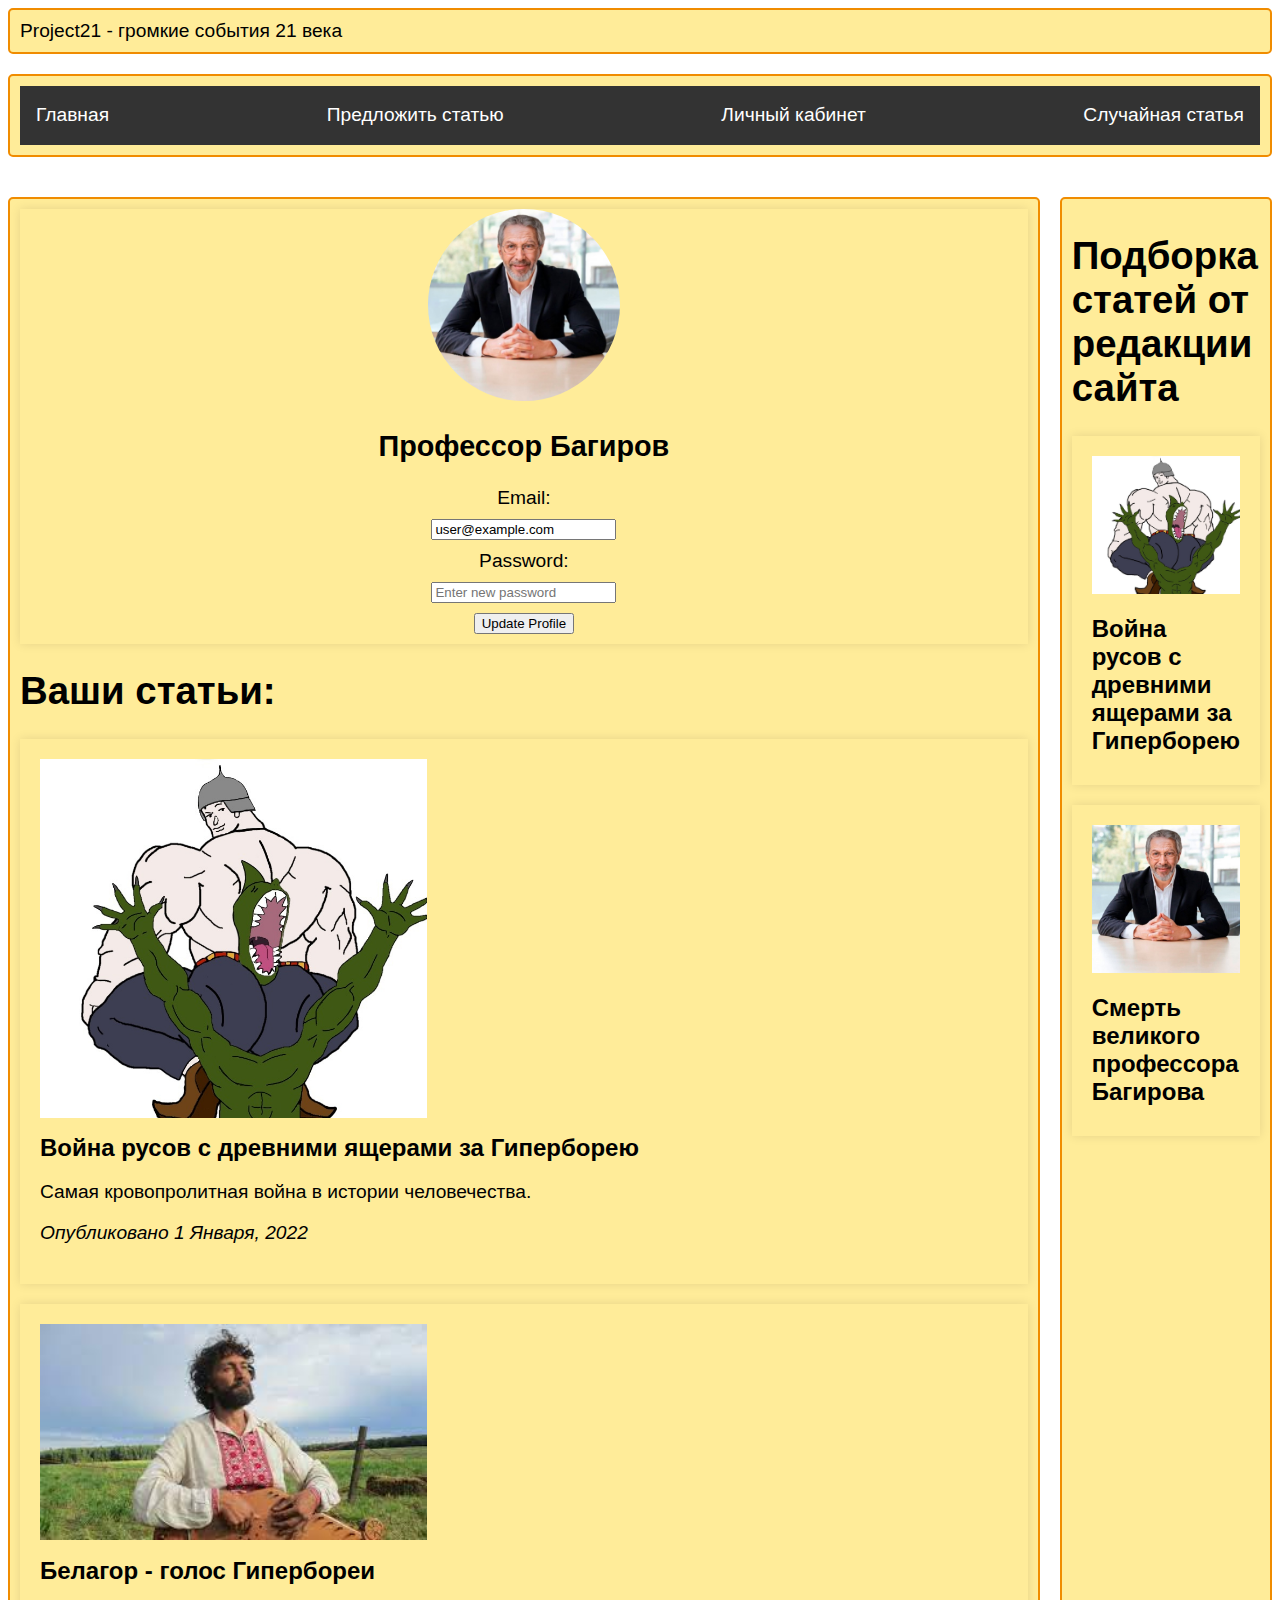
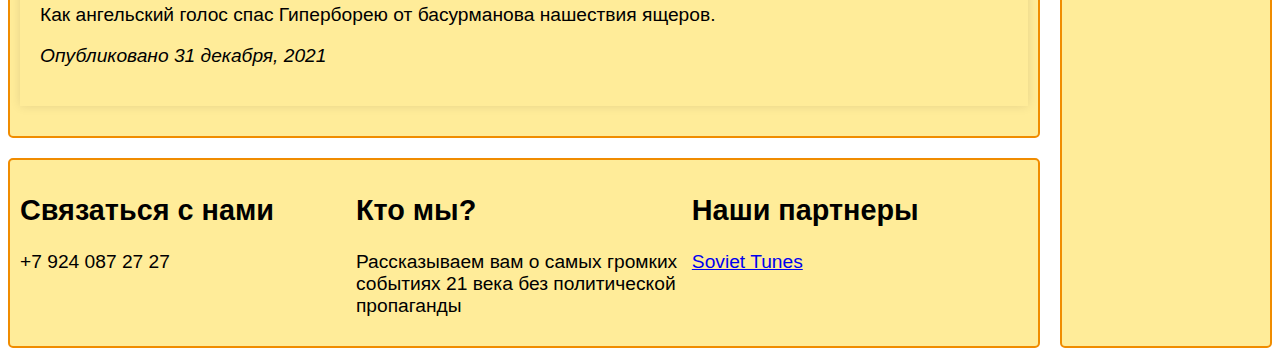
==== html/account.html @ 488320fe "account page" ====
<!DOCTYPE html>
<html lang="en">
<head>
  <meta charset="UTF-8">
  <title>New Article</title>
  <link rel="stylesheet" href="../css/account.css">
</head>
<body>
<div class="wrapper">    
    <header class="main-head">Project21 - громкие события 21 века</header>
    <nav class="main-nav">
      <ul>
        <li><a href="main.html">Главная</a></li>
        <li><a href="publish_article.html">Предложить статью</a></li>
        <li><a href="account.html">Личный кабинет</a></li>
        <li><a href="">Случайная статья</a></li>
      </ul>
    </nav>
    <div class="content">
        <article class="container">
            <div class="profile">
              <img class="profile-picture" src="../res/drawable/bagirov.jpg" alt="User Profile Picture">
              <h2>Профессор Багиров</h2>
            </div>
            
            <div class="edit-profile">
              <form class="edit-profile-form" method="post">
                <label for="email">Email:</label>
                <input type="email" id="email" name="email" value="user@example.com">
          
                <label for="password">Password:</label>
                <input type="password" id="password" name="password" placeholder="Enter new password">
          
                <input type="submit" value="Update Profile">
              </form>
            </div>
        </article>

        <article>
            <h1>Ваши статьи:</h1>
            <article class="article">
                <img src="../res/drawable/stratching.jpg" alt="Article Image" class="article-image">
                <h1 class="article-title">Война русов с древними ящерами за Гиперборею</h1>
                <p class="article-description">Самая кровопролитная война в истории человечества.</p>
                <p class="article-date">Опубликовано 1 Января, 2022</p>
            </article>
            <article class="article">
                <img src="../res/drawable/yarilo.jpg" alt="Article Image" class="article-image">
                <h1 class="article-title">Белагор - голос Гипербореи</h1>
                <p class="article-description">Как ангельский голос спас Гиперборею от басурманова нашествия ящеров.</p>
                <p class="article-date">Опубликовано 31 декабря, 2021</p>
            </article>
        </article>

    </div>
      <aside class="side">
        <h1>Подборка статей от редакции сайта</h1>
        <article class="side-article">
          <img src="../res/drawable/stratching.jpg" alt="Article Image">
          <h1 class="article-title">Война русов с древними ящерами за Гиперборею</h1>
        </article>
  
        <article class="side-article">
          <img src="../res/drawable/bagirov.jpg" alt="Article Image">
          <h1 class="article-title">Смерть великого профессора Багирова</h1>
        </article>
      </aside>
      <footer class="main-footer">
        <div class="about-us">
          <h2>Кто мы?</h2>
          <p>Рассказываем вам о самых громких событиях 21 века без политической пропаганды</p>
        </div>
        <div class="contact-us">
          <h2>Связаться с нами</h2>
          <p>+7 924 087 27 27</p>
        </div>
        <div class="partners">
          <h2>Наши партнеры</h2>
            <a href="https://aleksej1024.github.io/soviet_tunes/">Soviet Tunes</a>
        </div>
  
      </footer>

</div>
</body>
</html>
---- css/account.css ----
@import "main_style.css";

.container {
    text-align: center;
    box-shadow: 0 0 10px rgba(0, 0, 0, 0.1);
  }
  
  .profile {
    text-align: center;
  }
  
  .profile-picture {
    width: 10em;
    height: 10em;
    border-radius: 50%;
  }
  
  .edit-profile-form {
    display: flex;
    flex-direction: column;
    align-items: center;
  }
  
  .edit-profile-form {
    text-align: left;
  }
  
  .edit-profile-form label,
  .edit-profile-form input {
    display: block;
    margin-bottom: 10px;
  }
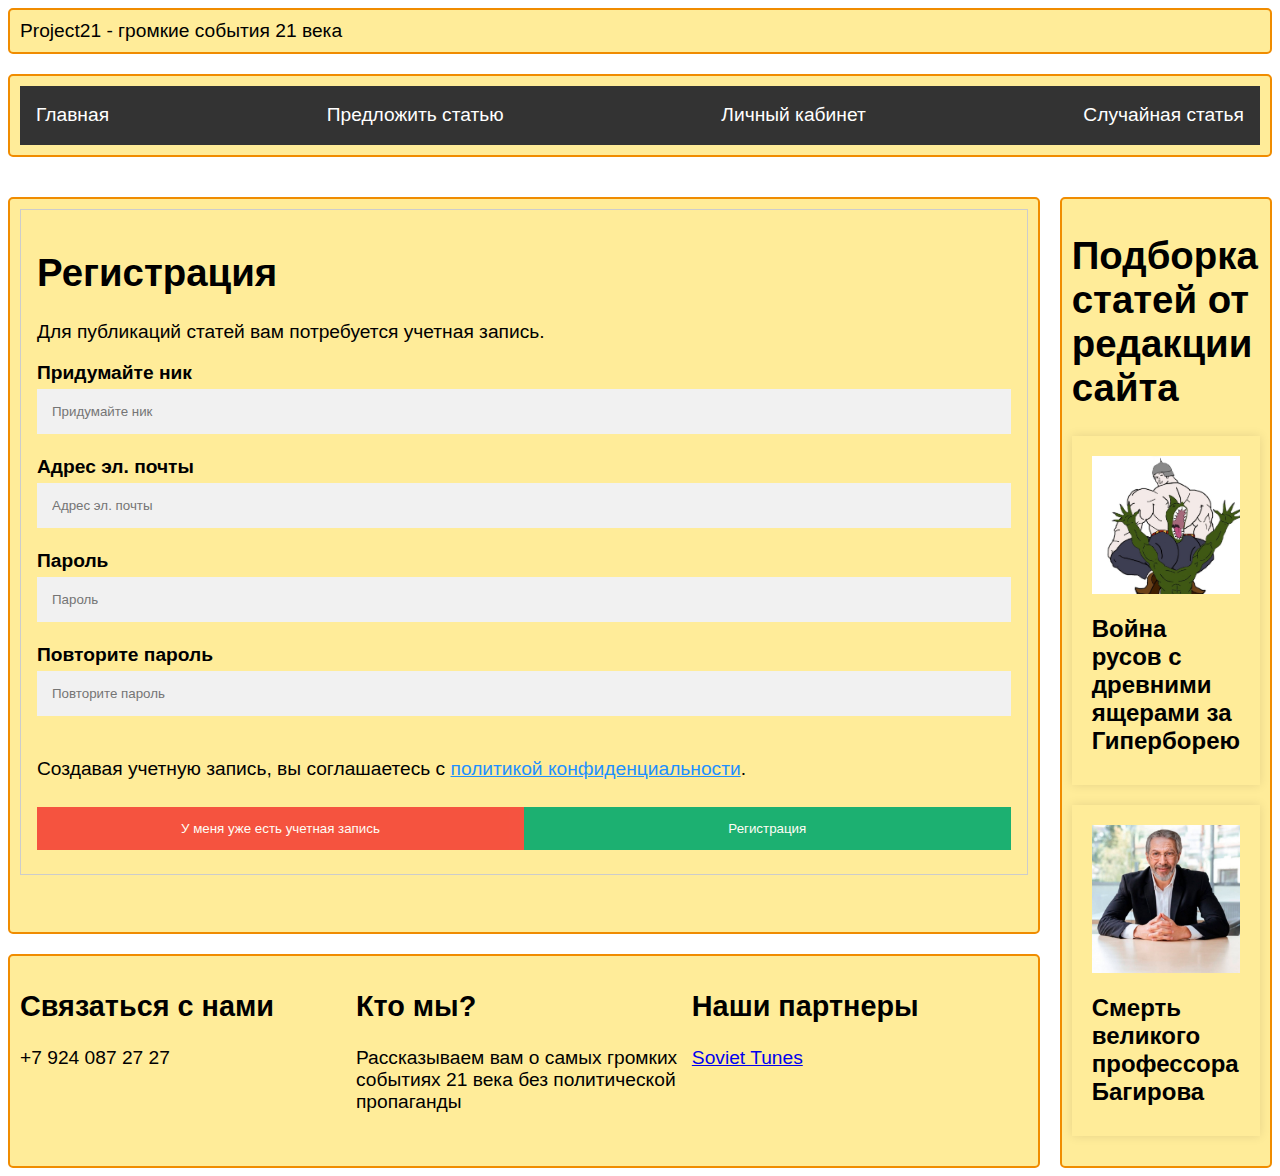
==== commit 570e5267: "registration" ====
--- a/html/account.html
+++ b/html/account.html
@@ -16,22 +16,23 @@
         <li><a href="">Случайная статья</a></li>
       </ul>
     </nav>
-    <div class="content">
+    <div class="content" id="content">
         <article class="container">
             <div class="profile">
               <img class="profile-picture" src="../res/drawable/bagirov.jpg" alt="User Profile Picture">
-              <h2>Профессор Багиров</h2>
+              <h2 id="hdr_username">Профессор Багиров</h2>
             </div>
             
             <div class="edit-profile">
               <form class="edit-profile-form" method="post">
                 <label for="email">Email:</label>
-                <input type="email" id="email" name="email" value="user@example.com">
+                <input type="email" id="email" name="email" placeholder="Новый адрес эл. почты">
           
                 <label for="password">Password:</label>
-                <input type="password" id="password" name="password" placeholder="Enter new password">
+                <input type="password" id="password" name="password" placeholder="Новый пароль">
           
-                <input type="submit" value="Update Profile">
+                <input type="button" value="Обновить профиль">
+                <input type="button" value="Выйти" id="sign_out_btn">
               </form>
             </div>
         </article>
@@ -82,5 +83,6 @@
       </footer>
 
 </div>
+<script src="../javaScript/account.js"></script>
 </body>
 </html>--- a/css/account.css
+++ b/css/account.css
@@ -1,4 +1,10 @@
 @import "main_style.css";
+
+.content {
+  display: none;
+  grid-area: content;
+}
+
 
 .container {
     text-align: center;
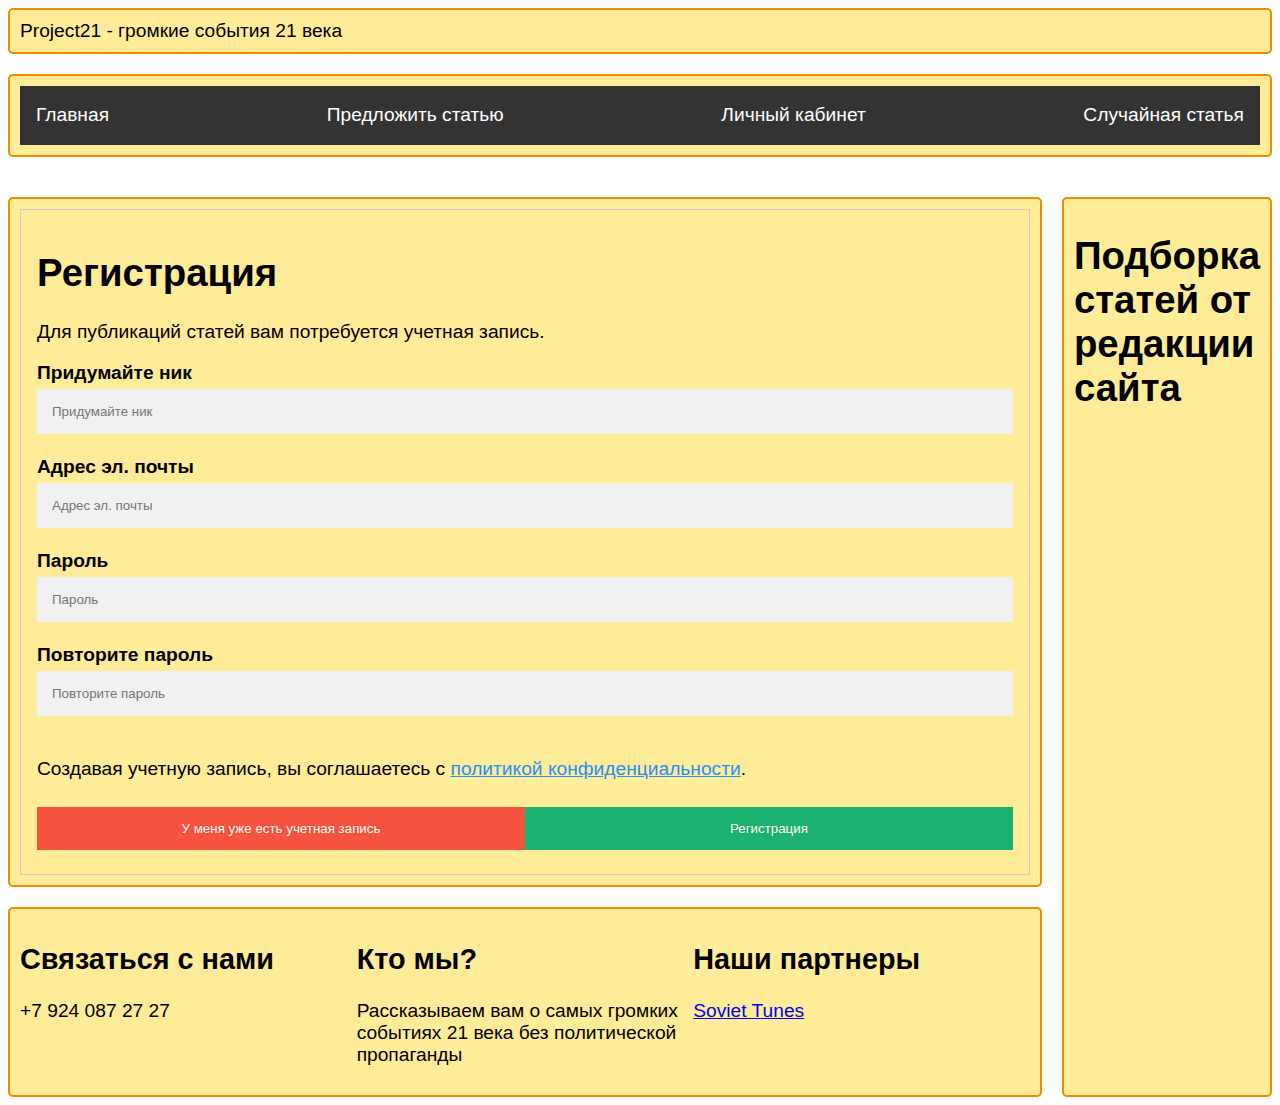
==== commit 8d2d077e: "aside articles" ====
--- a/html/account.html
+++ b/html/account.html
@@ -37,34 +37,13 @@
             </div>
         </article>
 
-        <article>
-            <h1>Ваши статьи:</h1>
-            <article class="article">
-                <img src="../res/drawable/stratching.jpg" alt="Article Image" class="article-image">
-                <h1 class="article-title">Война русов с древними ящерами за Гиперборею</h1>
-                <p class="article-description">Самая кровопролитная война в истории человечества.</p>
-                <p class="article-date">Опубликовано 1 Января, 2022</p>
-            </article>
-            <article class="article">
-                <img src="../res/drawable/yarilo.jpg" alt="Article Image" class="article-image">
-                <h1 class="article-title">Белагор - голос Гипербореи</h1>
-                <p class="article-description">Как ангельский голос спас Гиперборею от басурманова нашествия ящеров.</p>
-                <p class="article-date">Опубликовано 31 декабря, 2021</p>
-            </article>
+        <article id="container_articles">
+            
         </article>
 
     </div>
-      <aside class="side">
+      <aside class="side" id="side">
         <h1>Подборка статей от редакции сайта</h1>
-        <article class="side-article">
-          <img src="../res/drawable/stratching.jpg" alt="Article Image">
-          <h1 class="article-title">Война русов с древними ящерами за Гиперборею</h1>
-        </article>
-  
-        <article class="side-article">
-          <img src="../res/drawable/bagirov.jpg" alt="Article Image">
-          <h1 class="article-title">Смерть великого профессора Багирова</h1>
-        </article>
       </aside>
       <footer class="main-footer">
         <div class="about-us">
@@ -83,6 +62,10 @@
       </footer>
 
 </div>
+<script src="../javaScript/dateUtils.js"></script>
 <script src="../javaScript/account.js"></script>
+<script src="../javaScript/article_inflater.js"></script>
+<script src="../javaScript/load_user_articles.js"></script>
+<script src="../javaScript/load_aside_articles.js"></script>
 </body>
 </html>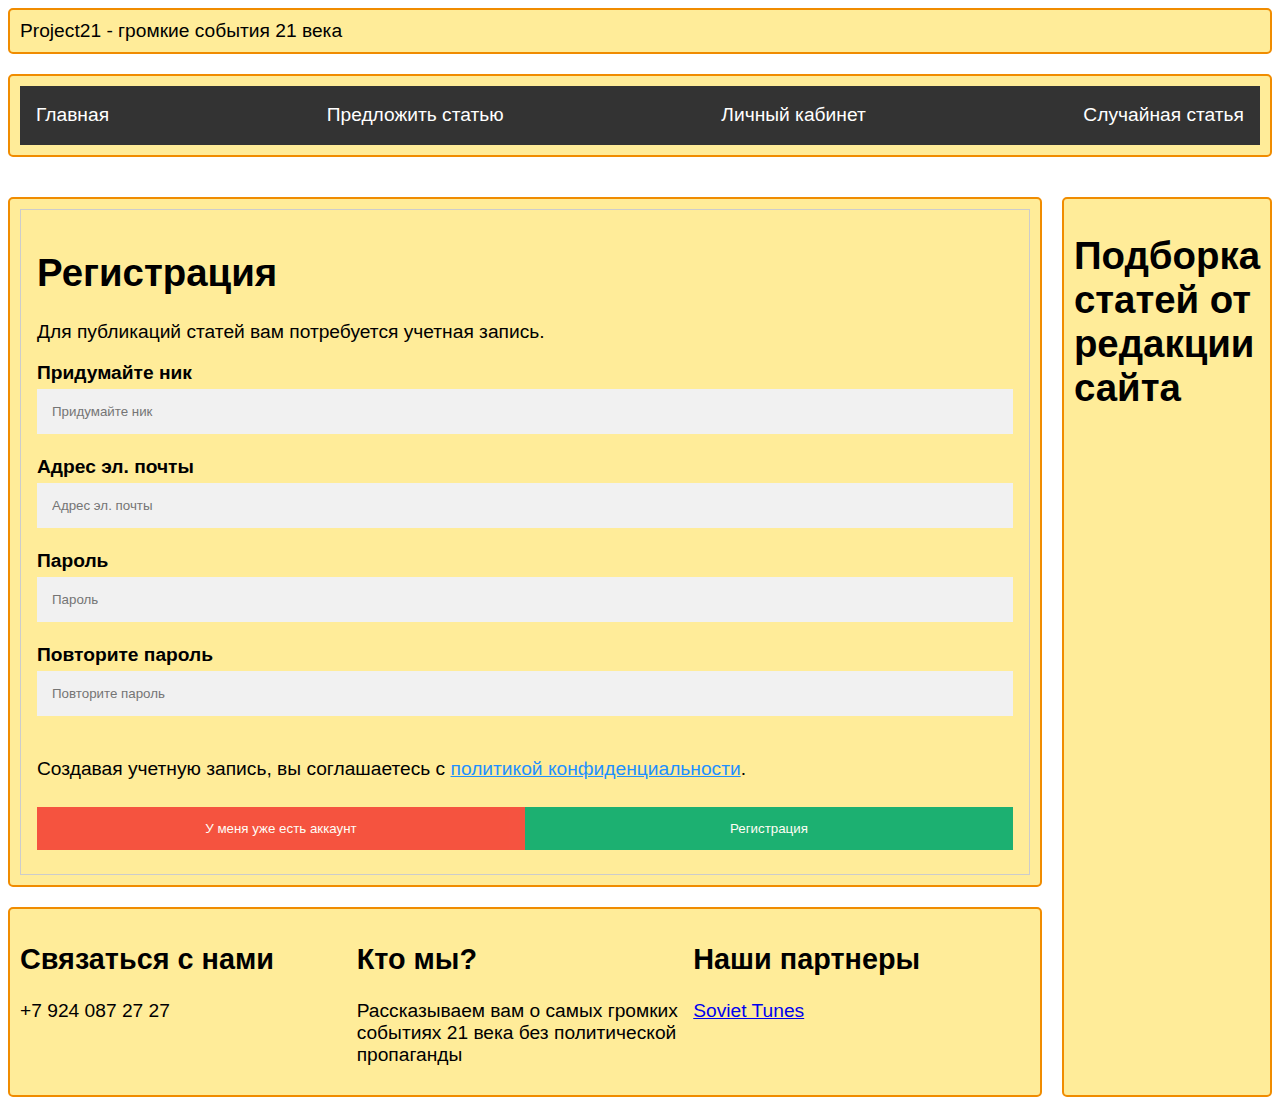
==== commit 26811f77: "commit" ====
--- a/html/account.html
+++ b/html/account.html
@@ -25,14 +25,8 @@
             
             <div class="edit-profile">
               <form class="edit-profile-form" method="post">
-                <label for="email">Email:</label>
-                <input type="email" id="email" name="email" placeholder="Новый адрес эл. почты">
-          
-                <label for="password">Password:</label>
-                <input type="password" id="password" name="password" placeholder="Новый пароль">
-          
-                <input type="button" value="Обновить профиль">
-                <input type="button" value="Выйти" id="sign_out_btn">
+                
+                <button type="button" class="cancelbtn" id="sign_out_btn">Выйти</button>
               </form>
             </div>
         </article>
--- a/css/account.css
+++ b/css/account.css
@@ -35,4 +35,21 @@
   .edit-profile-form input {
     display: block;
     margin-bottom: 10px;
+  }
+
+  .cancelbtn {
+
+    padding: 14px 20px;
+    background-color: #f44336;
+  }
+
+  button {
+    background-color: #04AA6D;
+    color: white;
+    padding: 14px 20px;
+    margin: 8px 0;
+    border: none;
+    cursor: pointer;
+    width: 50%;
+    opacity: 0.9;
   }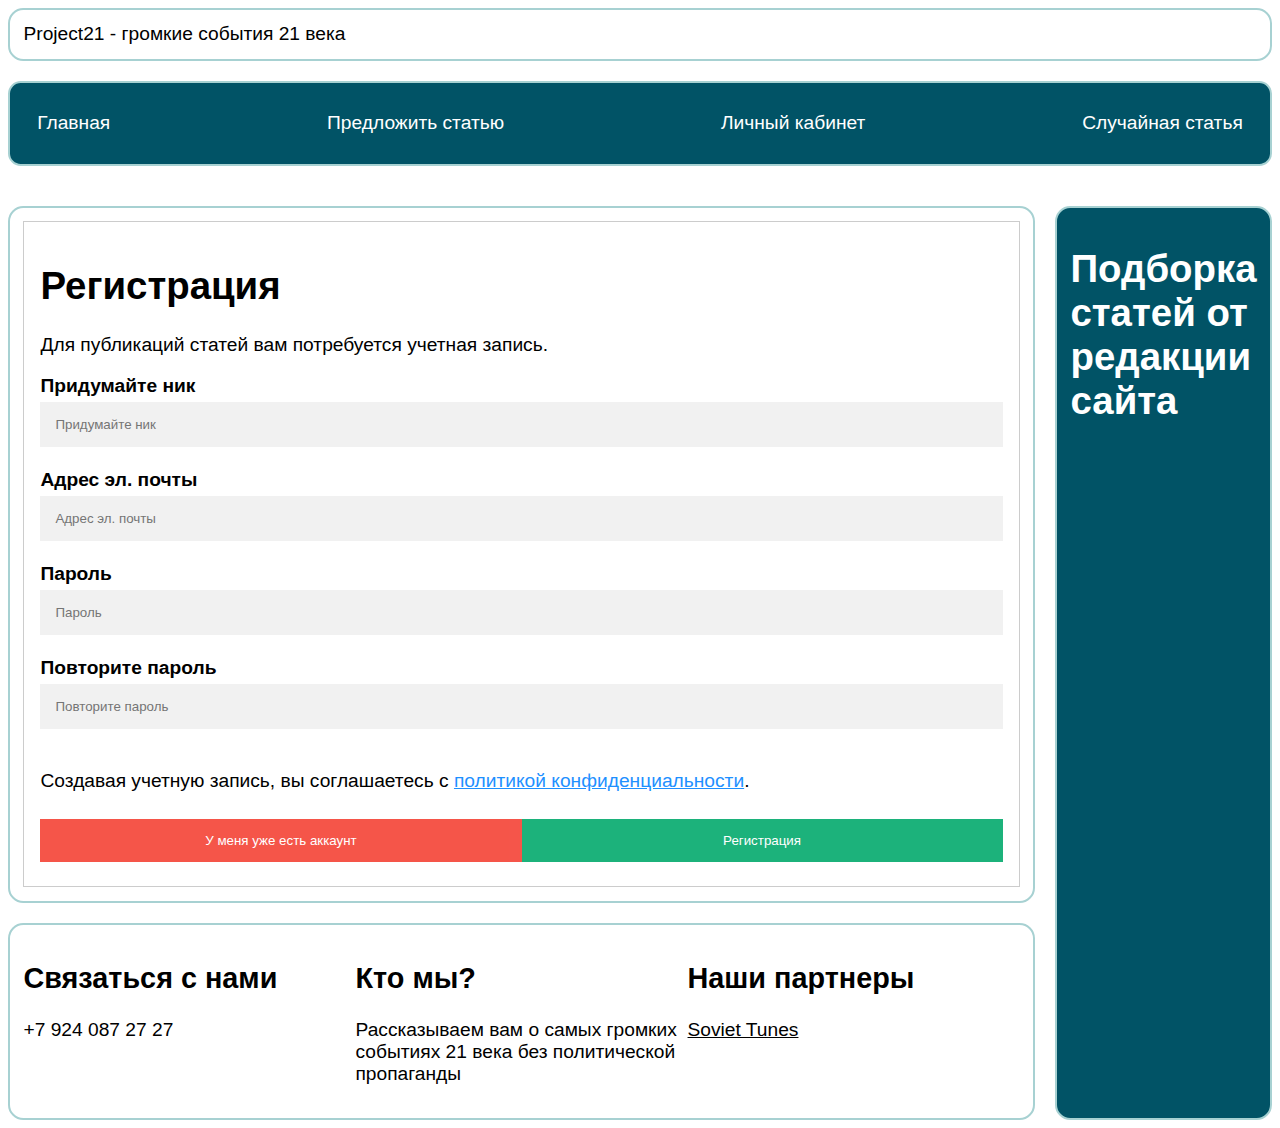
==== commit bc6c49c3: "я все сломал нахуй" ====
--- a/html/account.html
+++ b/html/account.html
@@ -13,7 +13,7 @@
         <li><a href="main.html">Главная</a></li>
         <li><a href="publish_article.html">Предложить статью</a></li>
         <li><a href="account.html">Личный кабинет</a></li>
-        <li><a href="">Случайная статья</a></li>
+        <li><a id="random_article_btn">Случайная статья</a></li>
       </ul>
     </nav>
     <div class="content" id="content">
@@ -61,5 +61,7 @@
 <script src="../javaScript/article_inflater.js"></script>
 <script src="../javaScript/load_user_articles.js"></script>
 <script src="../javaScript/load_aside_articles.js"></script>
+<script src="../javaScript/article_manager.js"></script>
+<script src="../javaScript/random_article.js"></script>
 </body>
 </html>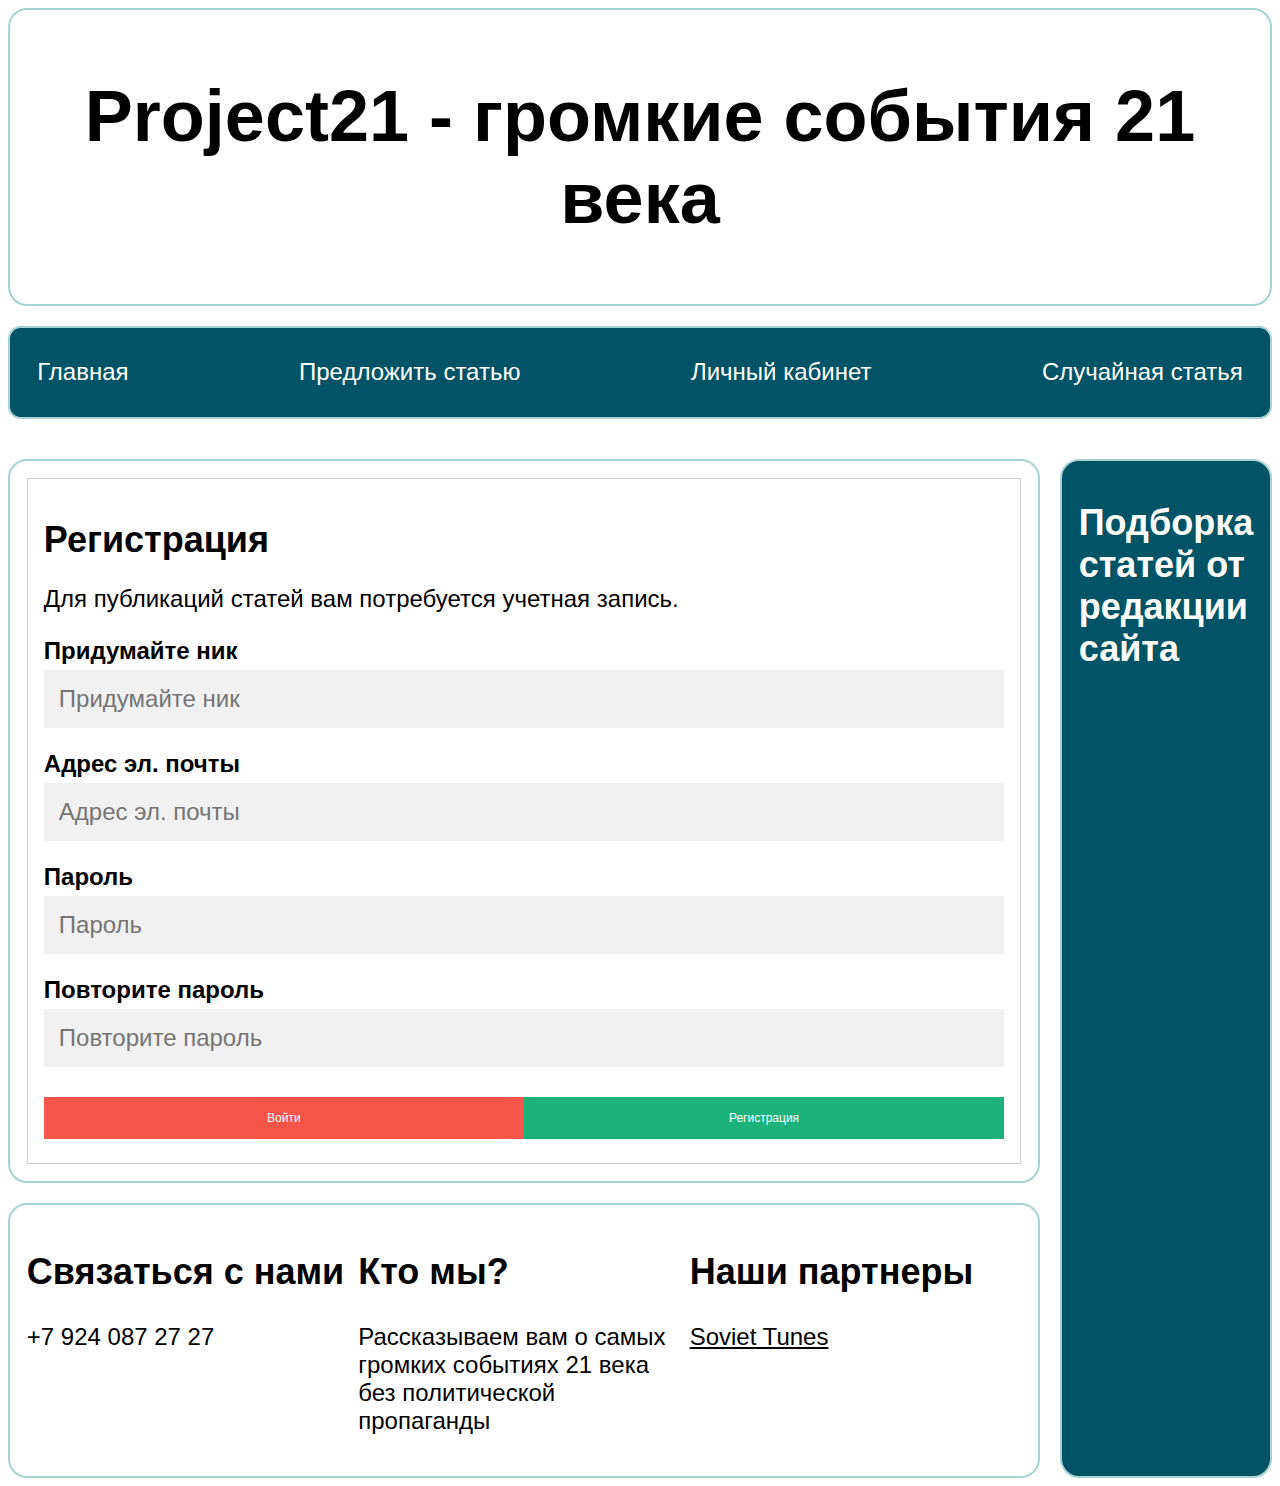
==== commit 07d1e886: "fonts" ====
--- a/html/account.html
+++ b/html/account.html
@@ -1,13 +1,15 @@
 <!DOCTYPE html>
-<html lang="en">
+<html lang="ru">
 <head>
   <meta charset="UTF-8">
-  <title>New Article</title>
+  <title>Личный кабинет</title>
   <link rel="stylesheet" href="../css/account.css">
 </head>
 <body>
 <div class="wrapper">    
-    <header class="main-head">Project21 - громкие события 21 века</header>
+    <header class="main-head">
+      <h1 class="logo">Project21 - громкие события 21 века</h1>
+    </header>
     <nav class="main-nav">
       <ul>
         <li><a href="main.html">Главная</a></li>
